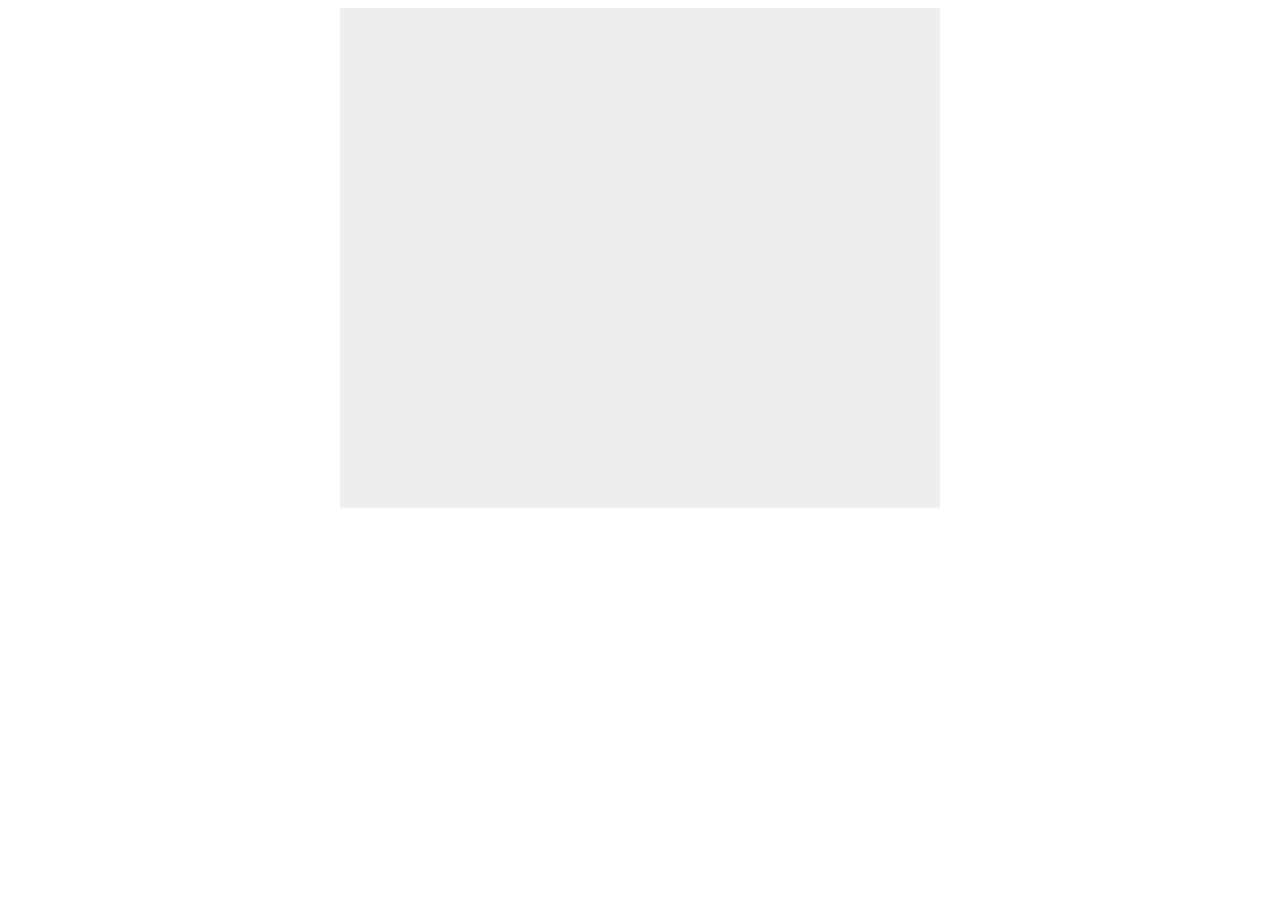
==== index.html @ 60f2bb2e "blah" ====
<!DOCTYPE html>
  <html>
    <head>
     <link rel="stylesheet" type="text/css" href="stylesheet.css" />
    </head>


    <body>

      <div class="container">

      </div>



      <script src="script.js">  </script>

    </body>



     <!--
     breif: make like a few divs bars, that contain node children stacked up
     so you get like a.. synthesizer : or just code whatever the hell ya want!
     Do you have a picture / something you can google
     http://i.stack.imgur.com/89s84.jpg
     Alright!
     I'm just gunns start coding, don't worry if they overlap :p

     Is there a way I can preview the styles? in atom?
     No i think i figured it out, i just saved the output to my desktop. kk
     -->

  </html>
---- stylesheet.css ----
.container {

  width: 600px;
  height: 500px;
  background: #eee;
  margin:0 auto;
}

.column {
  float:left;
  width: 100px;
  height: 500px;
  background: #ccc;
  margin:10px;
}

.dot {
  /*display: block;*/
  height: 25px;
 /* background: rgba(0,0,0,0.1);*/
  background: #333;
  float:left; /*excuse me if i mess up your css on .dot :p no worries*/
  width:90px;
  height:10px;
  border-radius:3px;
  margin:5px;
}
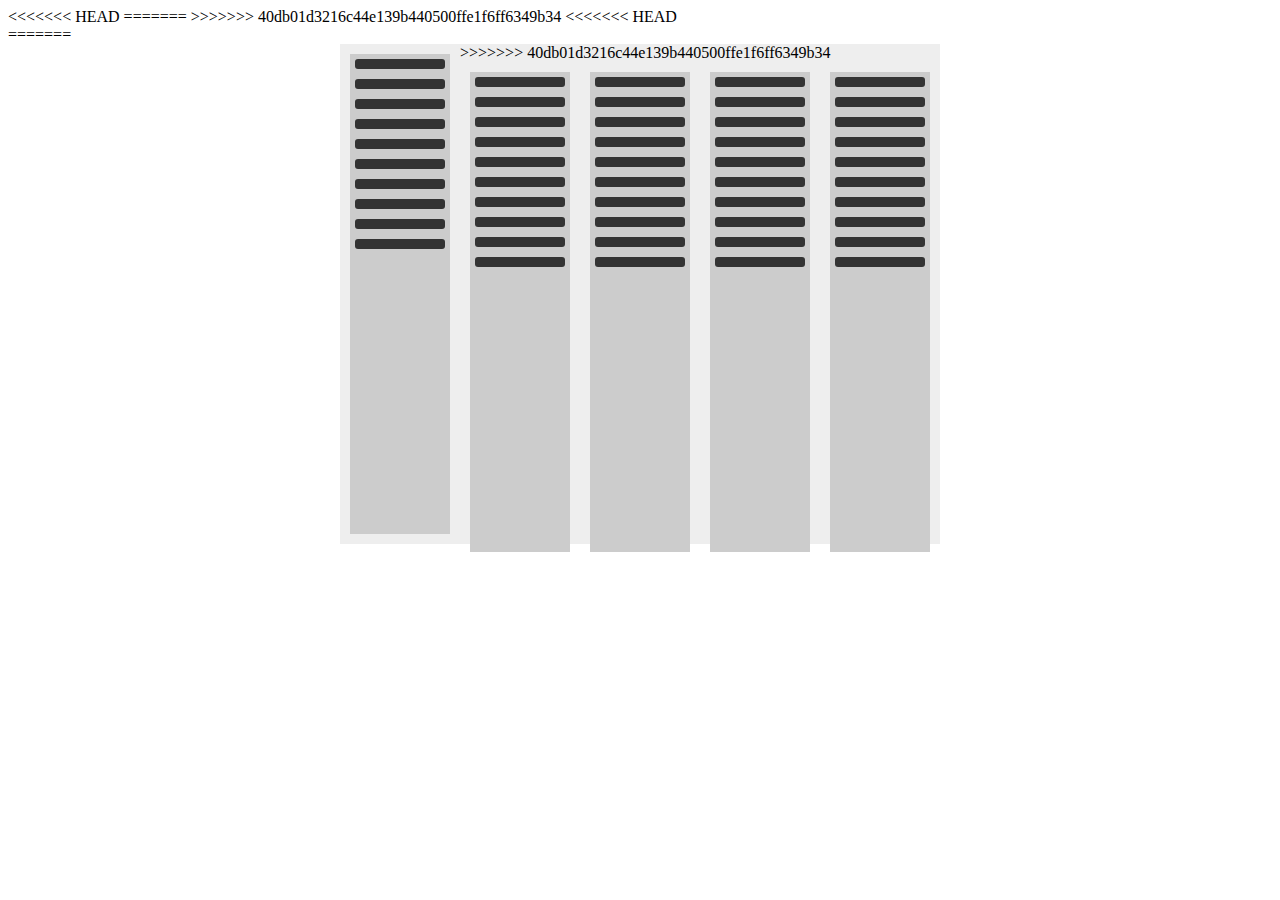
==== commit 9b16af56: "Merge branch 'master' of https://github.com/zoolu-got-rhythm/Visualizer" ====
--- a/index.html
+++ b/index.html
@@ -1,4 +1,8 @@
+<<<<<<< HEAD
 <!DOCTYPE html>
+=======
+<!doctype html>
+>>>>>>> 40db01d3216c44e139b440500ffe1f6ff6349b34
   <html>
     <head>
      <link rel="stylesheet" type="text/css" href="stylesheet.css" />
@@ -7,11 +11,14 @@
 
     <body>
 
+<<<<<<< HEAD
       <div class="container">
 
+=======
+      <div id="container">
+    
+>>>>>>> 40db01d3216c44e139b440500ffe1f6ff6349b34
       </div>
-
-
 
       <script src="script.js">  </script>
 
--- a/stylesheet.css
+++ b/stylesheet.css
@@ -1,4 +1,4 @@
-.container {
+#container {
 
   width: 600px;
   height: 500px;
@@ -9,7 +9,7 @@
 .column {
   float:left;
   width: 100px;
-  height: 500px;
+  height: 480px;
   background: #ccc;
   margin:10px;
 }
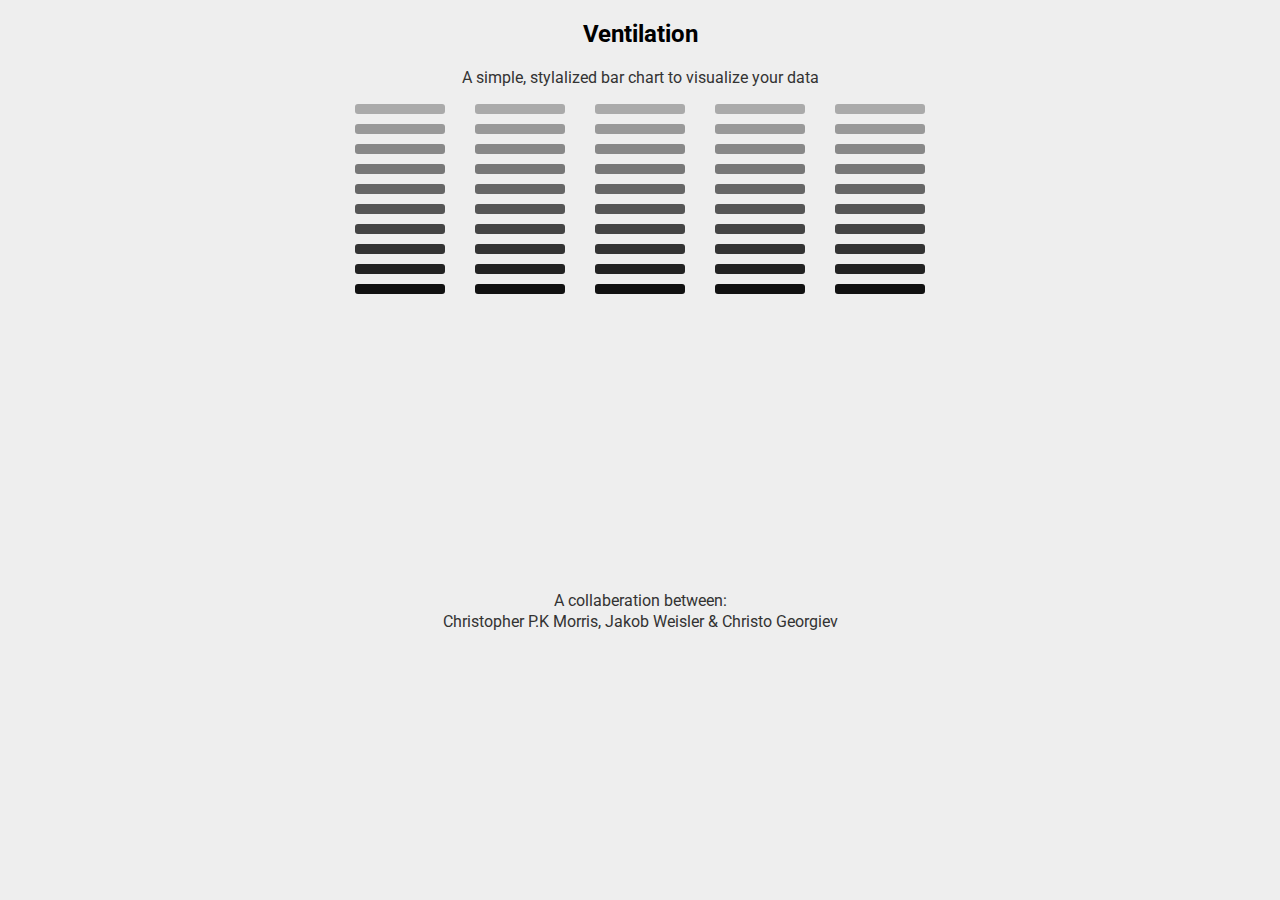
==== commit ecb8b371: "added a sass file, and starting dabbling with that" ====
--- a/index.html
+++ b/index.html
@@ -1,24 +1,30 @@
-<<<<<<< HEAD
+
 <!DOCTYPE html>
-=======
-<!doctype html>
->>>>>>> 40db01d3216c44e139b440500ffe1f6ff6349b34
+
+
   <html>
     <head>
      <link rel="stylesheet" type="text/css" href="stylesheet.css" />
+     <link href='http://fonts.googleapis.com/css?family=Roboto:500,400' rel='stylesheet' type='text/css'>
+
     </head>
 
 
     <body>
 
-<<<<<<< HEAD
-      <div class="container">
 
-=======
-      <div id="container">
-    
->>>>>>> 40db01d3216c44e139b440500ffe1f6ff6349b34
-      </div>
+      <h2> Ventilation </h2>
+      <p> A simple, stylalized bar chart to visualize your data</p>
+
+
+      <div id="container"> </div>
+
+
+
+      <footer>
+        <p> A collaberation between: </p>
+        <p> Christopher P.K Morris, Jakob Weisler & Christo Georgiev </p>
+     </footer>
 
       <script src="script.js">  </script>
 
--- a/stylesheet.css
+++ b/stylesheet.css
@@ -1,27 +1 @@
-#container {
-
-  width: 600px;
-  height: 500px;
-  background: #eee;
-  margin:0 auto;
-}
-
-.column {
-  float:left;
-  width: 100px;
-  height: 480px;
-  background: #ccc;
-  margin:10px;
-}
-
-.dot {
-  /*display: block;*/
-  height: 25px;
- /* background: rgba(0,0,0,0.1);*/
-  background: #333;
-  float:left; /*excuse me if i mess up your css on .dot :p no worries*/
-  width:90px;
-  height:10px;
-  border-radius:3px;
-  margin:5px;
-}
+*{text-align:center;font-family:"Roboto"}body{background:#eee}p{color:#333;margin:2px}#container{width:600px;height:500px;margin:0 auto}.column{float:left;width:100px;height:480px;margin:10px}.dot:nth-child(1){height:25px;float:left;width:90px;height:10px;border-radius:3px;margin:5px;background:#aaa}.dot:nth-child(2){height:25px;float:left;width:90px;height:10px;border-radius:3px;margin:5px;background:#999}.dot:nth-child(3){height:25px;float:left;width:90px;height:10px;border-radius:3px;margin:5px;background:#888}.dot:nth-child(4){height:25px;float:left;width:90px;height:10px;border-radius:3px;margin:5px;background:#777}.dot:nth-child(5){height:25px;float:left;width:90px;height:10px;border-radius:3px;margin:5px;background:#666}.dot:nth-child(6){height:25px;float:left;width:90px;height:10px;border-radius:3px;margin:5px;background:#555}.dot:nth-child(7){height:25px;float:left;width:90px;height:10px;border-radius:3px;margin:5px;background:#444}.dot:nth-child(8){height:25px;float:left;width:90px;height:10px;border-radius:3px;margin:5px;background:#333}.dot:nth-child(9){height:25px;float:left;width:90px;height:10px;border-radius:3px;margin:5px;background:#222}.dot:nth-child(10){height:25px;float:left;width:90px;height:10px;border-radius:3px;margin:5px;background:#111}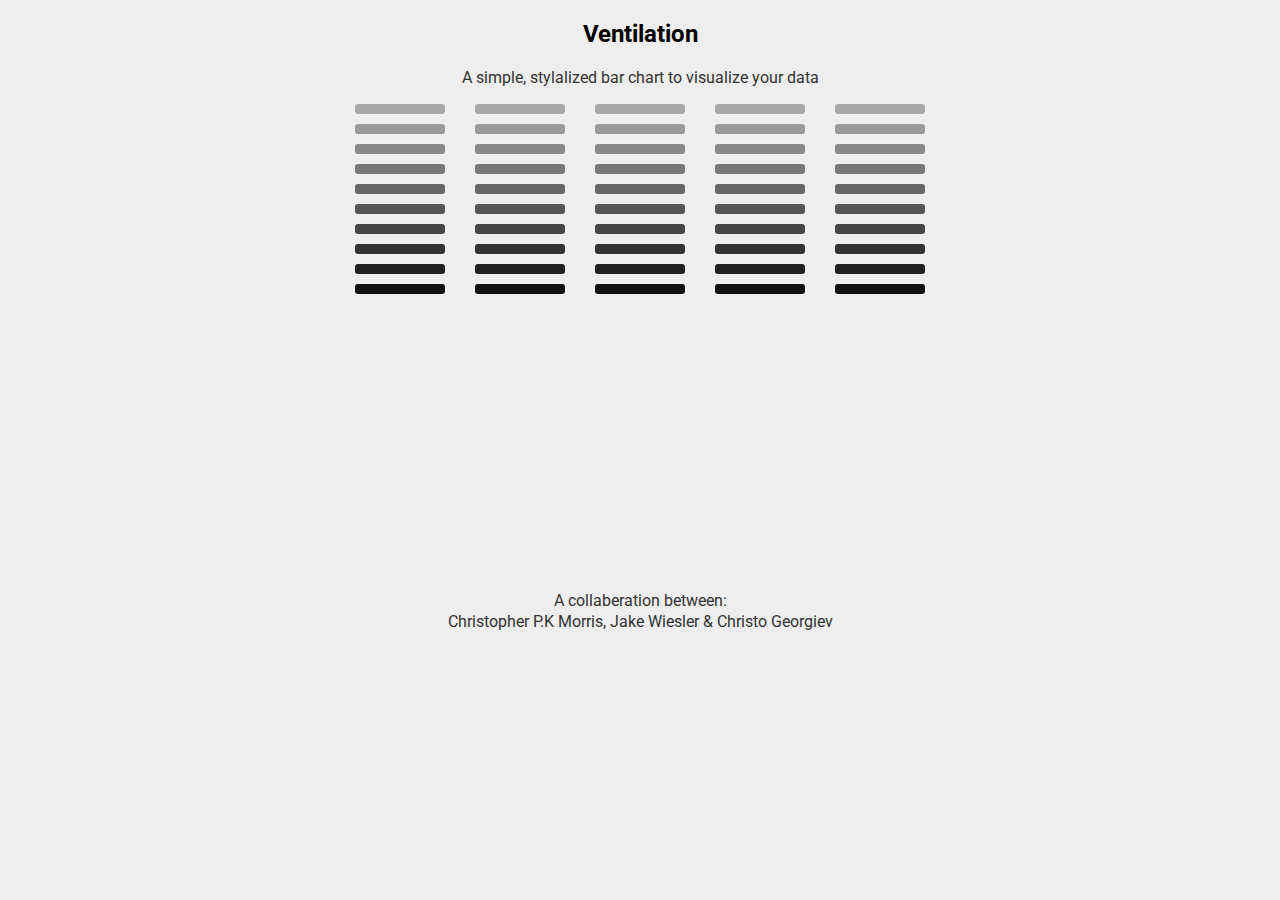
==== commit ba998246: "Edited my name in index.html" ====
--- a/index.html
+++ b/index.html
@@ -23,7 +23,7 @@
 
       <footer>
         <p> A collaberation between: </p>
-        <p> Christopher P.K Morris, Jakob Weisler & Christo Georgiev </p>
+        <p> Christopher P.K Morris, Jake Wiesler & Christo Georgiev </p>
      </footer>
 
       <script src="script.js">  </script>
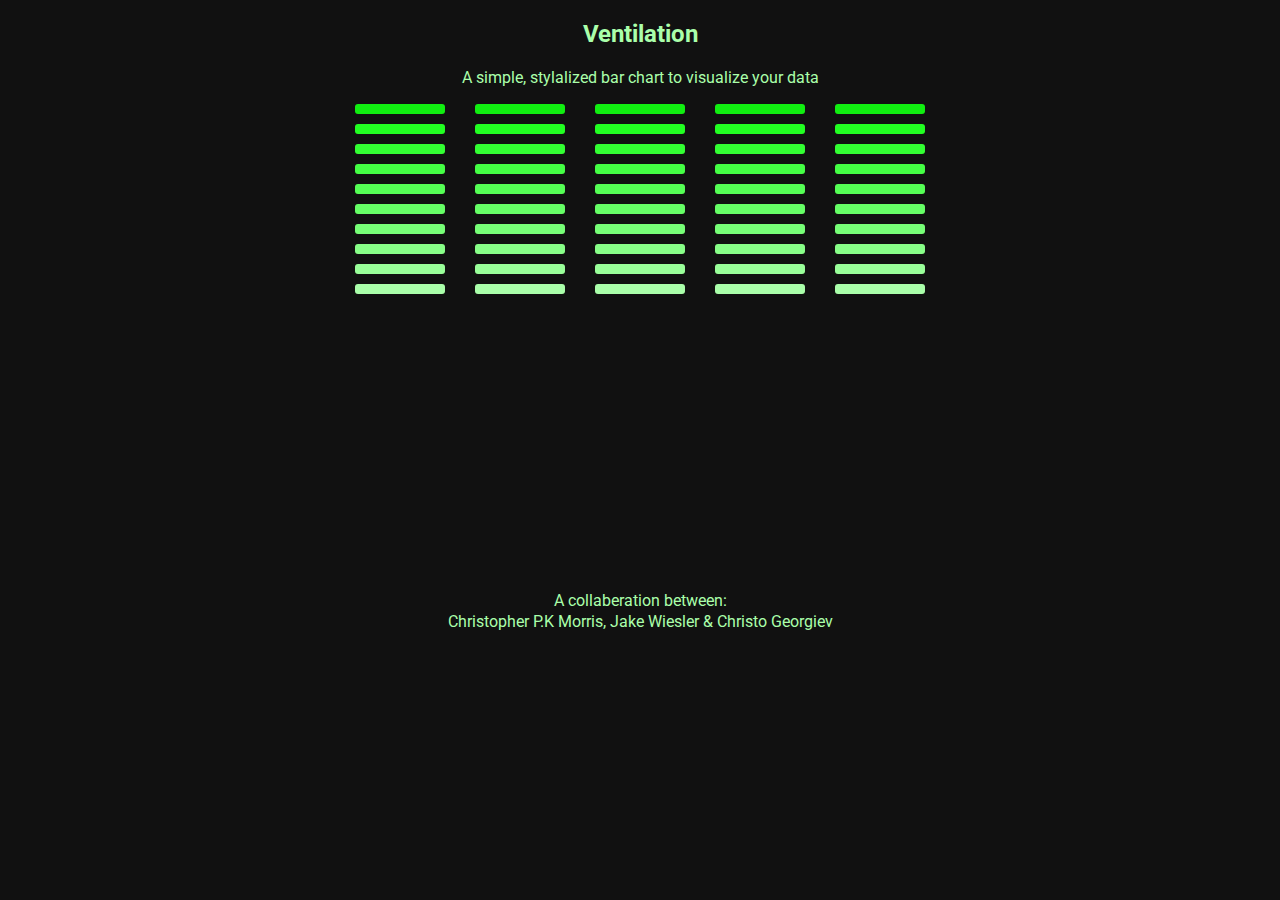
==== commit 86f1f187: "added 2 different stylesheets, monotone for development, and stylesheet for color composition." ====
--- a/index.html
+++ b/index.html
@@ -18,6 +18,8 @@
 
 
       <div id="container"> </div>
+
+      <div id="timeline"> </div>
 
 
 
--- a/stylesheet.css
+++ b/stylesheet.css
@@ -1 +1 @@
-*{text-align:center;font-family:"Roboto"}body{background:#eee}p{color:#333;margin:2px}#container{width:600px;height:500px;margin:0 auto}.column{float:left;width:100px;height:480px;margin:10px}.dot:nth-child(1){height:25px;float:left;width:90px;height:10px;border-radius:3px;margin:5px;background:#aaa}.dot:nth-child(2){height:25px;float:left;width:90px;height:10px;border-radius:3px;margin:5px;background:#999}.dot:nth-child(3){height:25px;float:left;width:90px;height:10px;border-radius:3px;margin:5px;background:#888}.dot:nth-child(4){height:25px;float:left;width:90px;height:10px;border-radius:3px;margin:5px;background:#777}.dot:nth-child(5){height:25px;float:left;width:90px;height:10px;border-radius:3px;margin:5px;background:#666}.dot:nth-child(6){height:25px;float:left;width:90px;height:10px;border-radius:3px;margin:5px;background:#555}.dot:nth-child(7){height:25px;float:left;width:90px;height:10px;border-radius:3px;margin:5px;background:#444}.dot:nth-child(8){height:25px;float:left;width:90px;height:10px;border-radius:3px;margin:5px;background:#333}.dot:nth-child(9){height:25px;float:left;width:90px;height:10px;border-radius:3px;margin:5px;background:#222}.dot:nth-child(10){height:25px;float:left;width:90px;height:10px;border-radius:3px;margin:5px;background:#111}+*{text-align:center;font-family:"Roboto"}body{background:#111}#container{width:600px;height:500px;margin:0 auto}.column{float:left;width:100px;height:480px;margin:10px}.dot:nth-child(1){height:25px;float:left;width:90px;height:10px;border-radius:3px;margin:5px;background:#11ee11}.dot:nth-child(2){height:25px;float:left;width:90px;height:10px;border-radius:3px;margin:5px;background:#22ff22}.dot:nth-child(3){height:25px;float:left;width:90px;height:10px;border-radius:3px;margin:5px;background:#33ff33}.dot:nth-child(4){height:25px;float:left;width:90px;height:10px;border-radius:3px;margin:5px;background:#44ff44}.dot:nth-child(5){height:25px;float:left;width:90px;height:10px;border-radius:3px;margin:5px;background:#55ff55}.dot:nth-child(6){height:25px;float:left;width:90px;height:10px;border-radius:3px;margin:5px;background:#66ff66}.dot:nth-child(7){height:25px;float:left;width:90px;height:10px;border-radius:3px;margin:5px;background:#77ff77}.dot:nth-child(8){height:25px;float:left;width:90px;height:10px;border-radius:3px;margin:5px;background:#88ff88}.dot:nth-child(9){height:25px;float:left;width:90px;height:10px;border-radius:3px;margin:5px;background:#99ff99}.dot:nth-child(10){height:25px;float:left;width:90px;height:10px;border-radius:3px;margin:5px;background:#aaffaa}p{color:#aaffaa;margin:2px}h2{color:#aaffaa;background:#111}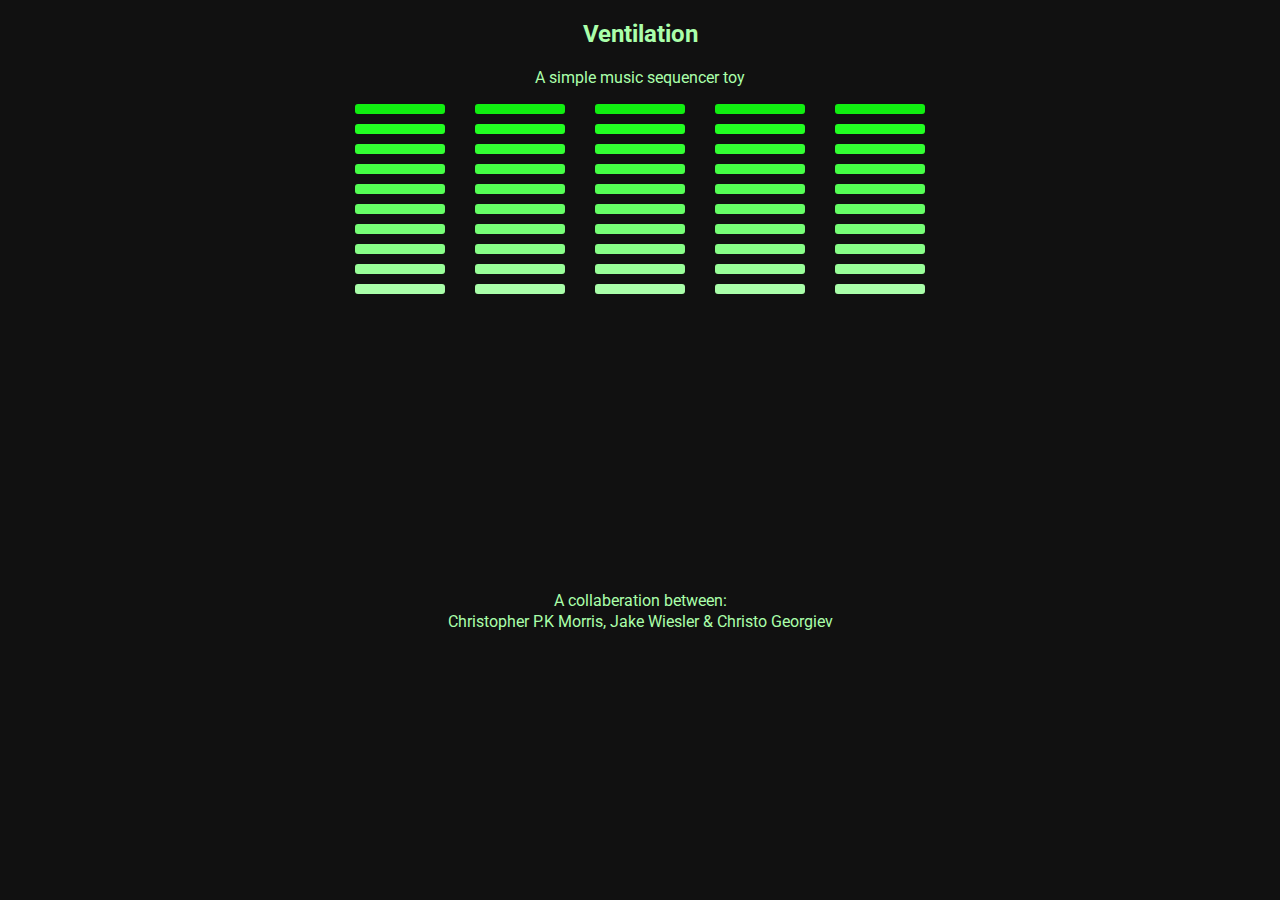
==== commit ed1941ad: "minor tweaks" ====
--- a/index.html
+++ b/index.html
@@ -14,7 +14,7 @@
 
 
       <h2> Ventilation </h2>
-      <p> A simple, stylalized bar chart to visualize your data</p>
+      <p> A simple music sequencer toy</p>
 
 
       <div id="container"> </div>
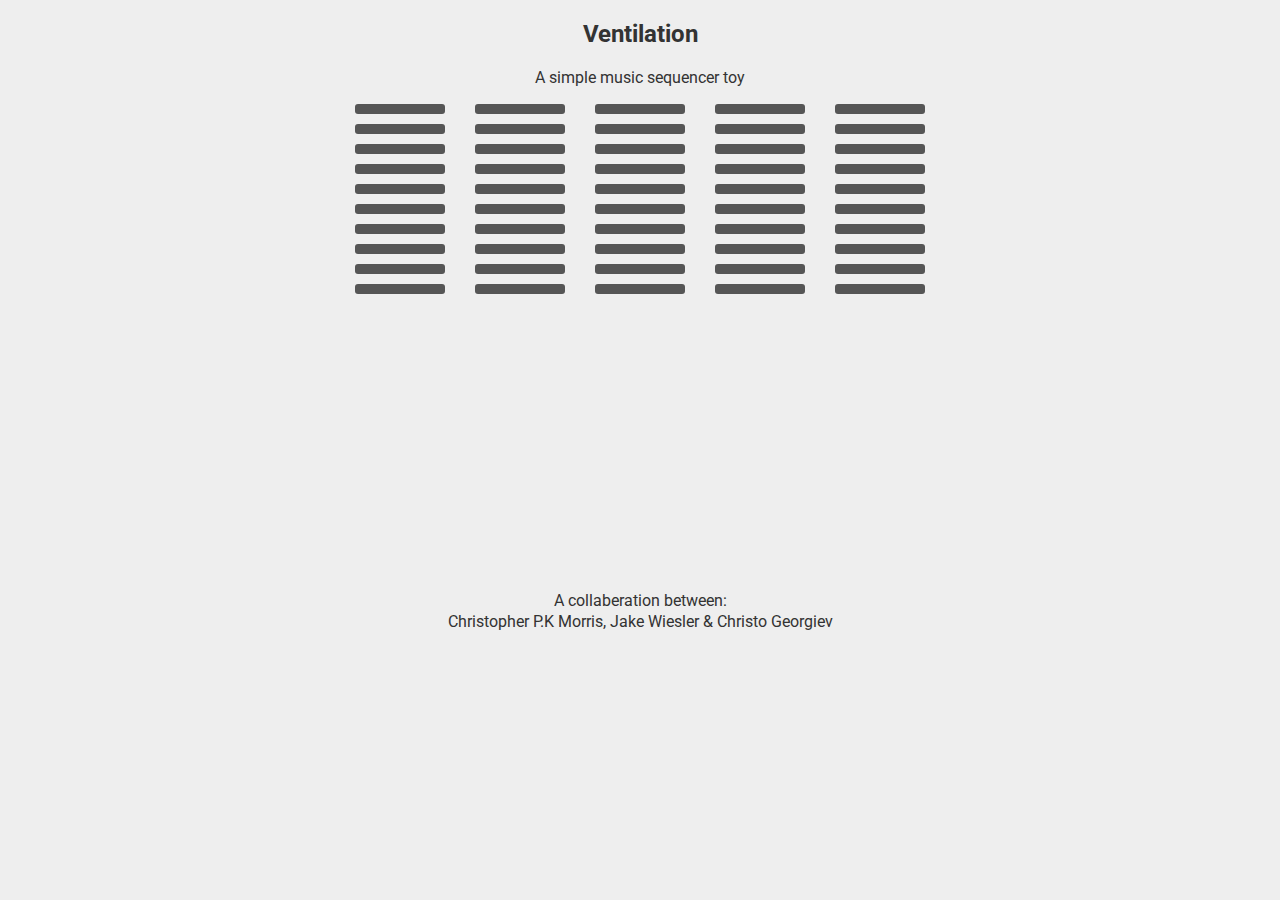
==== commit a6720d9c: "Cleaned up repo / Added scripts/ and styles/" ====
--- a/index.html
+++ b/index.html
@@ -4,9 +4,9 @@
 
   <html>
     <head>
-     <link rel="stylesheet" type="text/css" href="stylesheet.css" />
+     <link rel="stylesheet" type="text/css" href="styles/monochrome.css" />
      <link href='http://fonts.googleapis.com/css?family=Roboto:500,400' rel='stylesheet' type='text/css'>
-
+     <title>Ventilation</title>
     </head>
 
 
@@ -28,7 +28,7 @@
         <p> Christopher P.K Morris, Jake Wiesler & Christo Georgiev </p>
      </footer>
 
-      <script src="script.js">  </script>
+      <script src="scripts/script.js">  </script>
 
     </body>
 
--- a/styles/monochrome.css
+++ b/styles/monochrome.css
@@ -0,0 +1 @@
+*{text-align:center;font-family:"Roboto"}body{background:#eee}#container{width:600px;height:500px;margin:0 auto}.column{float:left;width:100px;height:480px;margin:10px}.dot:nth-child(1){height:25px;float:left;width:90px;height:10px;border-radius:3px;margin:5px;background:#555}.dot:nth-child(2){height:25px;float:left;width:90px;height:10px;border-radius:3px;margin:5px;background:#555}.dot:nth-child(3){height:25px;float:left;width:90px;height:10px;border-radius:3px;margin:5px;background:#555}.dot:nth-child(4){height:25px;float:left;width:90px;height:10px;border-radius:3px;margin:5px;background:#555}.dot:nth-child(5){height:25px;float:left;width:90px;height:10px;border-radius:3px;margin:5px;background:#555}.dot:nth-child(6){height:25px;float:left;width:90px;height:10px;border-radius:3px;margin:5px;background:#555}.dot:nth-child(7){height:25px;float:left;width:90px;height:10px;border-radius:3px;margin:5px;background:#555}.dot:nth-child(8){height:25px;float:left;width:90px;height:10px;border-radius:3px;margin:5px;background:#555}.dot:nth-child(9){height:25px;float:left;width:90px;height:10px;border-radius:3px;margin:5px;background:#555}.dot:nth-child(10){height:25px;float:left;width:90px;height:10px;border-radius:3px;margin:5px;background:#555}p{color:#333333;margin:2px}h2{color:#333333}
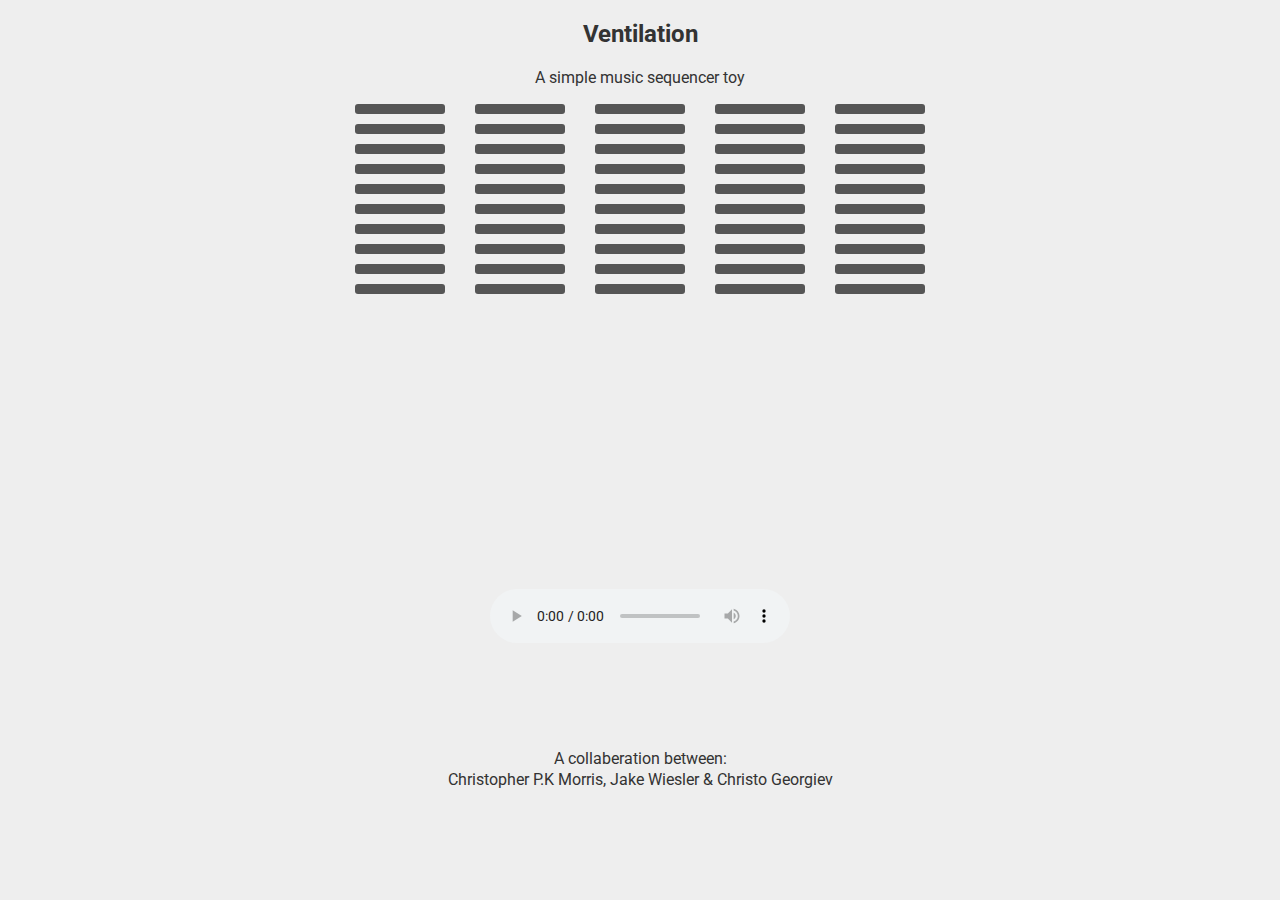
==== commit a4bfed87: "Added basic audio source with playback controls" ====
--- a/index.html
+++ b/index.html
@@ -21,7 +21,7 @@
 
       <div id="timeline"> </div>
 
-
+      <audio src="MAM-Crushed_Ice.mp3" controls="Controls"></audio>
 
       <footer>
         <p> A collaberation between: </p>
--- a/styles/monochrome.css
+++ b/styles/monochrome.css
@@ -1 +1,5 @@
 *{text-align:center;font-family:"Roboto"}body{background:#eee}#container{width:600px;height:500px;margin:0 auto}.column{float:left;width:100px;height:480px;margin:10px}.dot:nth-child(1){height:25px;float:left;width:90px;height:10px;border-radius:3px;margin:5px;background:#555}.dot:nth-child(2){height:25px;float:left;width:90px;height:10px;border-radius:3px;margin:5px;background:#555}.dot:nth-child(3){height:25px;float:left;width:90px;height:10px;border-radius:3px;margin:5px;background:#555}.dot:nth-child(4){height:25px;float:left;width:90px;height:10px;border-radius:3px;margin:5px;background:#555}.dot:nth-child(5){height:25px;float:left;width:90px;height:10px;border-radius:3px;margin:5px;background:#555}.dot:nth-child(6){height:25px;float:left;width:90px;height:10px;border-radius:3px;margin:5px;background:#555}.dot:nth-child(7){height:25px;float:left;width:90px;height:10px;border-radius:3px;margin:5px;background:#555}.dot:nth-child(8){height:25px;float:left;width:90px;height:10px;border-radius:3px;margin:5px;background:#555}.dot:nth-child(9){height:25px;float:left;width:90px;height:10px;border-radius:3px;margin:5px;background:#555}.dot:nth-child(10){height:25px;float:left;width:90px;height:10px;border-radius:3px;margin:5px;background:#555}p{color:#333333;margin:2px}h2{color:#333333}
+
+audio {
+  margin-bottom: 100px;
+}
